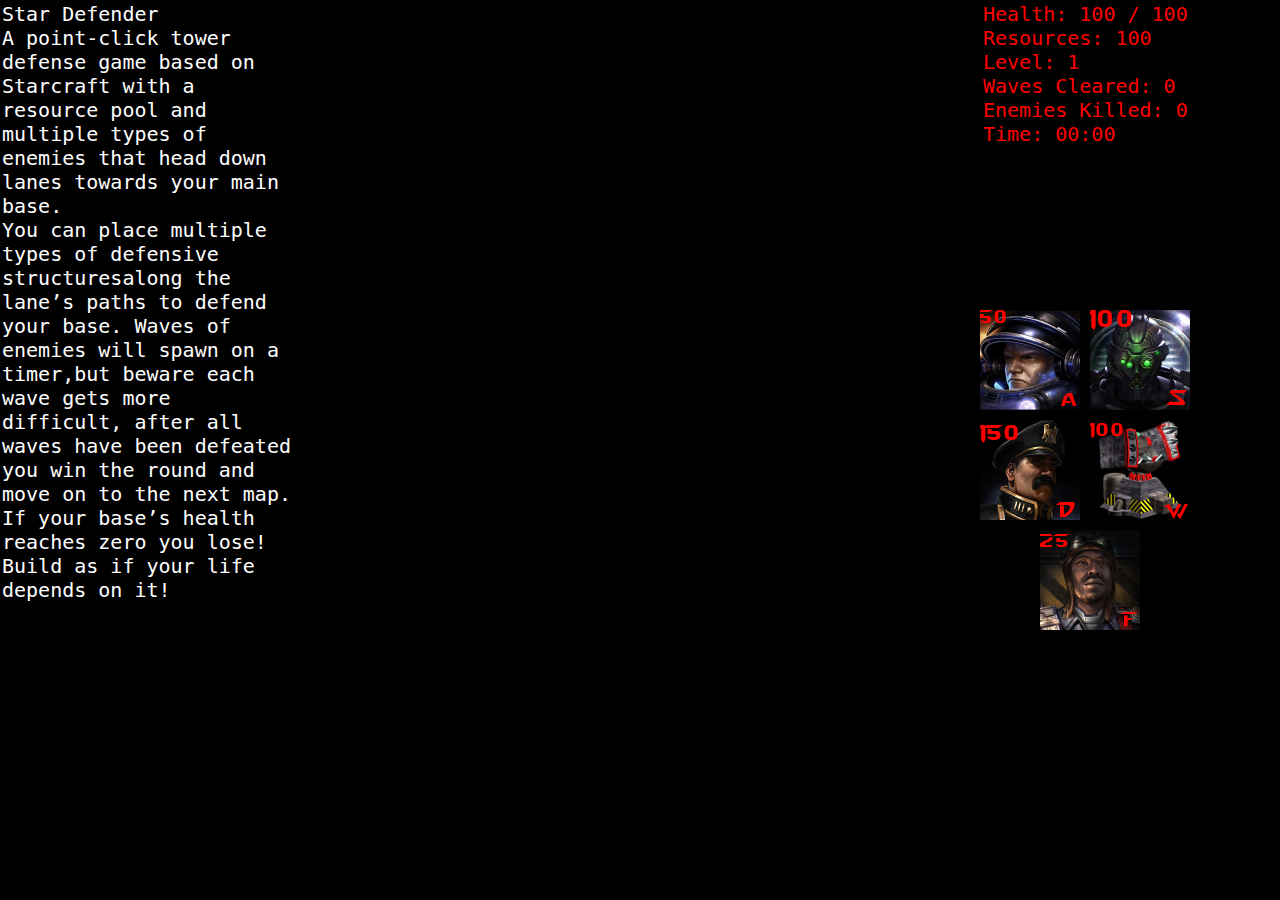
==== game.html @ 60e78f02 "Added intro screen" ====
<!DOCTYPE html>
<html>

<head>
    <link rel="icon" type="image/png" href="./misc/favicon.png">
    <link rel="stylesheet" type="text/css" href="./css/main.css">
    <meta charset="utf-8">
    <title>Star Defender</title>
    <script type="text/javascript" src="./gameengine.js"></script>
    <script type="text/javascript" src="./assetmanager.js"></script>
    <script type="text/javascript" src="./main.js"></script>
    <script type="text/javascript" src="./ui.js"></script>
    <script type="text/javascript" src="./map.js"></script>
    <script type="text/javascript" src="./groundunit.js"></script>
    <script type="text/javascript" src="./animation.js"></script>
    <script type="text/javascript" src="./defender.js"></script>
    <script type="text/javascript" src="./mouse.js"></script>
    <script type="text/javascript" src="./generator.js"></script>
    <script type="text/javascript" src="./projectile.js"></script>
    <script type="text/javascript" src="./wave.js"></script>
    <script type="text/javascript" src="./level.js"></script>
    <script type="text/javascript" src="./scv.js"></script>
</head>

<body unselectable="on">
    <textarea id="gameInfo" readonly=true height="770" width="300"></textarea>
    <canvas id="gameWorld" tabindex="1" width="770" height="770"></canvas>
    <canvas id="gameWorld2" width="770" height="770"></canvas>
    <textarea id="uiText" readonly=true height="385" width="300"></textarea>
    <canvas id="uiButtons" width="300" height="385" style="background: transparent"></canvas>
</body>

</html>
---- css/main.css ----
body {
    background-color: black;
    -webkit-touch-callout: none;
    -webkit-user-select: none;
    -khtml-user-select: none;
    -moz-user-select: none;
    -ms-user-select: none;
    -o-user-select: none;
    user-select: none;
}

textarea {
    resize: none;
    width: 295px;
    height: 300px;
    font-size: 20px;
    font: Georgia;
    background-color: black;
    color: red;
    border: none;
    overflow: hidden;
    box-shadow: none;
    -webkit-box-shadow: none;
    -moz-box-shadow: none;
    outline: none;
    -moz-user-select: none;
    -khtml-user-select: none;
    -webkit-user-select: none;
    -ms-user-select: none;
    user-select: none;
}

#uiText {
    position: absolute;
    right: 0px;
    top: 0px;
}

#uiButtons {
    position: absolute;
    right: 0px;
    top: 310px;
    z-index: 3;
}

#gameInfo {
    position: absolute;
    left: 0px;
    top: 0px;
    height: 770px;
    color: white;
}

#gameWorld {
    background: transparent;
    position: absolute;
    left: 330px;
    top: 0px;
    z-index: 1;
}

#gameWorld2 {
    background: transparent;
    position: absolute;
    left: 300px;
    top: 0px;
    z-index: 2;
    pointer-events: none;
}

.gameInfo {
    resize: none;
    width: 300px;
    height: 770px;
    font-size: 20px;
    font: Georgia;
    background-color: black;
    color: red;
    border: none;
    overflow: visible;
    box-shadow: none;
    -webkit-box-shadow: none;
    -moz-box-shadow: none;
    outline: none;
    -moz-user-select: none;
    -khtml-user-select: none;
    -webkit-user-select: none;
    -ms-user-select: none;
    user-select: none;
}
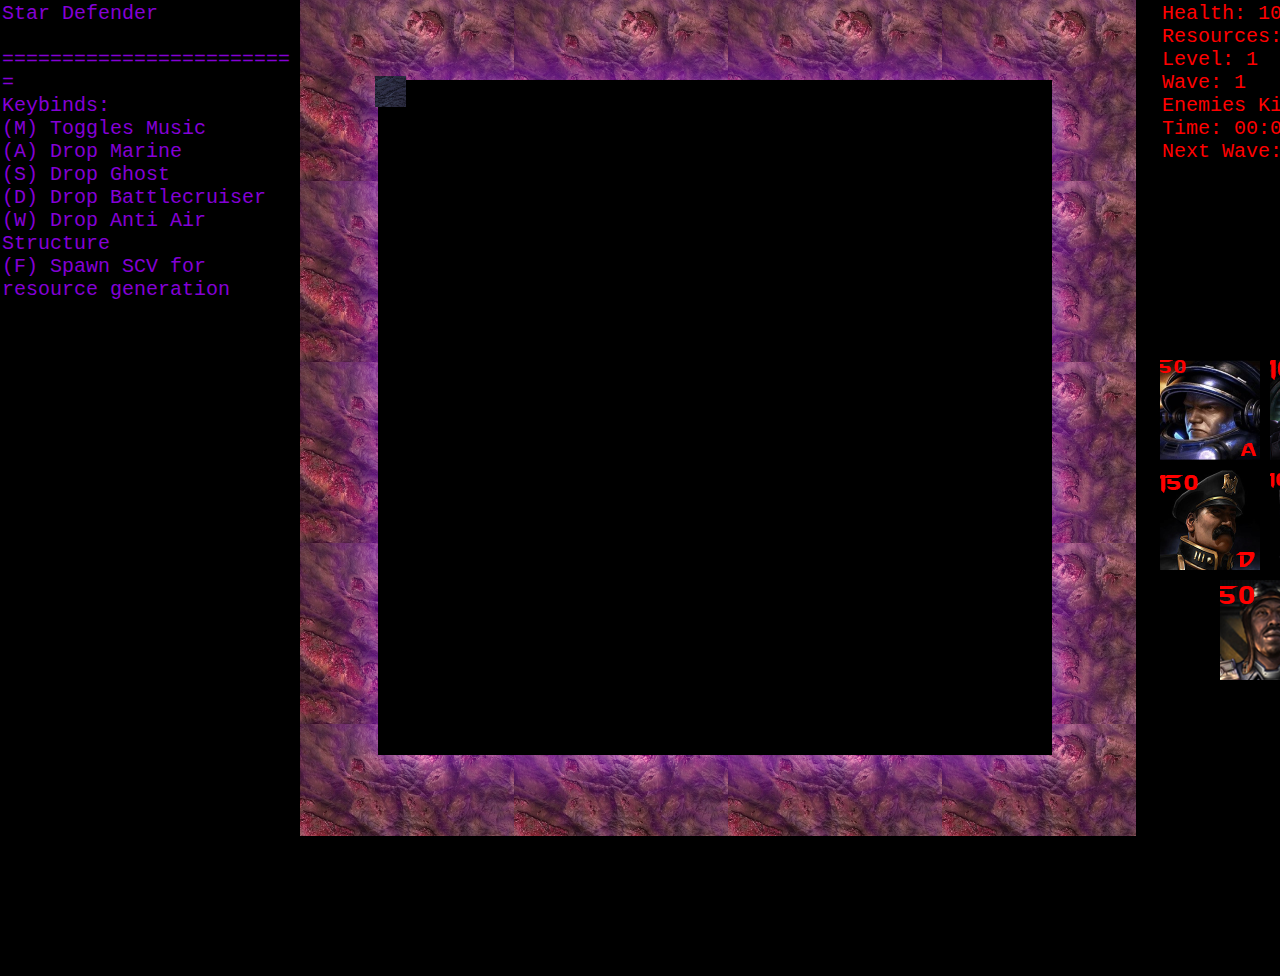
==== commit 3a9873ad: "Webpage UI" ====
--- a/game.html
+++ b/game.html
@@ -24,6 +24,7 @@
 
 <body unselectable="on">
     <textarea id="gameInfo" readonly=true height="770" width="300"></textarea>
+    <img id="gameBorder" src="./img/ui/gameBorder.png" height="836" width="836"></img>
     <canvas id="gameWorld" tabindex="1" width="770" height="770"></canvas>
     <canvas id="gameWorld2" width="770" height="770"></canvas>
     <textarea id="uiText" readonly=true height="385" width="300"></textarea>
--- a/css/main.css
+++ b/css/main.css
@@ -32,14 +32,14 @@
 
 #uiText {
     position: absolute;
-    right: 0px;
+    left: 1160px;
     top: 0px;
 }
 
 #uiButtons {
     position: absolute;
-    right: 0px;
-    top: 310px;
+    left: 1160px;
+    top: 360px;
     z-index: 3;
 }
 
@@ -48,24 +48,33 @@
     left: 0px;
     top: 0px;
     height: 770px;
-    color: white;
+    color: #8400d6;
 }
 
 #gameWorld {
     background: transparent;
     position: absolute;
-    left: 330px;
-    top: 0px;
+    left: 375px;
+    top: 76px;
     z-index: 1;
+    outline: none;
 }
 
 #gameWorld2 {
     background: transparent;
     position: absolute;
+    left: 375px;
+    top: 76px;
+    z-index: 2;
+    pointer-events: none;
+    outline: none;
+}
+
+#gameBorder {
+    position: absolute;
     left: 300px;
     top: 0px;
-    z-index: 2;
-    pointer-events: none;
+    z-index: -1;
 }
 
 .gameInfo {
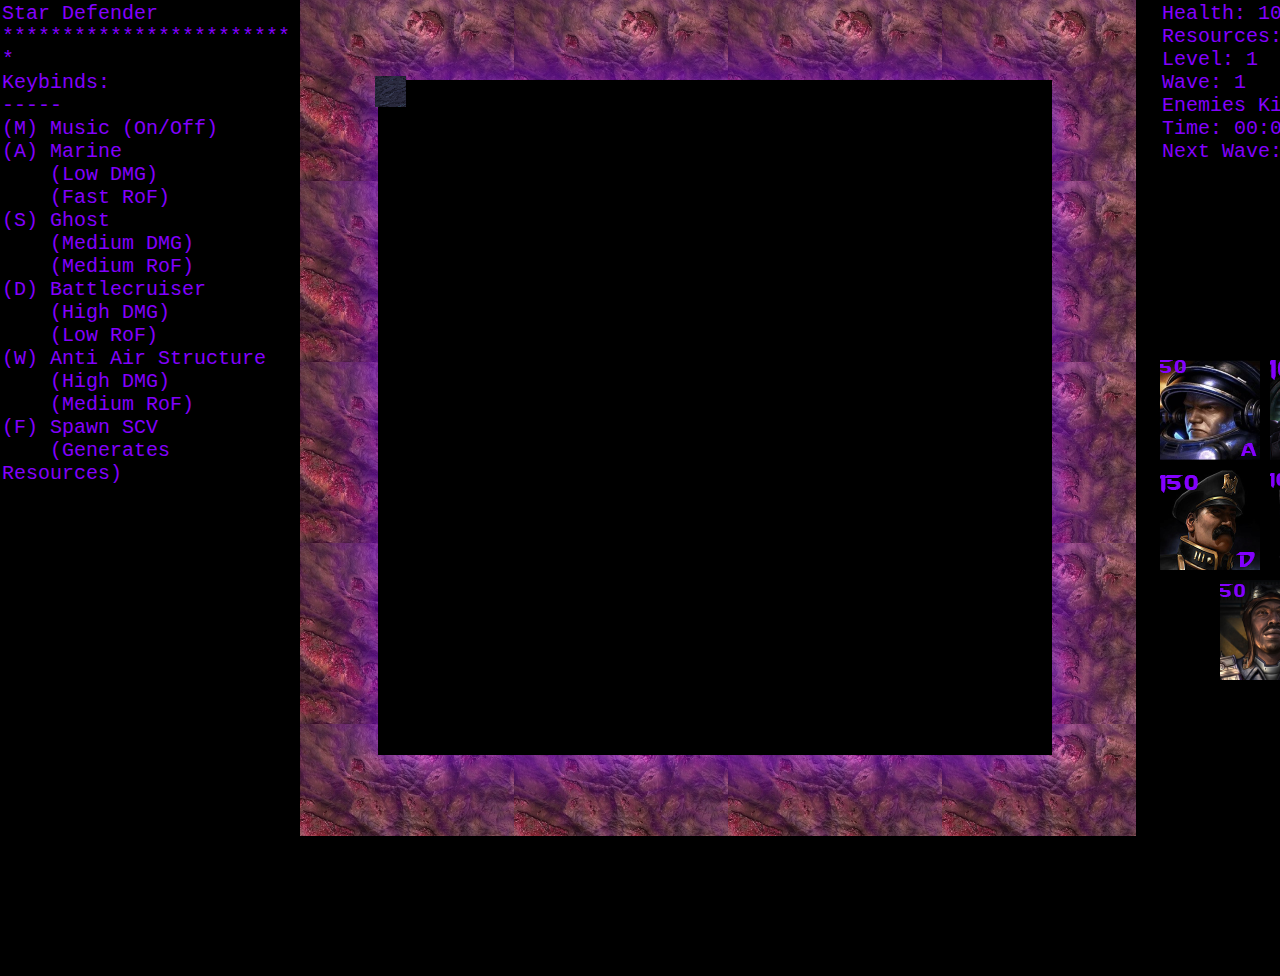
==== commit 3c5d7289: "Merge branch 'master' of https://github.com/JacobRReed/StarDefender into DesktoLaptop merig into des" ====
--- a/game.html
+++ b/game.html
@@ -27,6 +27,7 @@
     <img id="gameBorder" src="./img/ui/gameBorder.png" height="836" width="836"></img>
     <canvas id="gameWorld" tabindex="1" width="770" height="770"></canvas>
     <canvas id="gameWorld2" width="770" height="770"></canvas>
+    <canvas id="gameOverlayScreen" width="836" height="836"></canvas>
     <textarea id="uiText" readonly=true height="385" width="300"></textarea>
     <canvas id="uiButtons" width="300" height="385" style="background: transparent"></canvas>
 </body>
--- a/css/main.css
+++ b/css/main.css
@@ -34,6 +34,7 @@
     position: absolute;
     left: 1160px;
     top: 0px;
+    color: #8300fe;
 }
 
 #uiButtons {
@@ -48,7 +49,7 @@
     left: 0px;
     top: 0px;
     height: 770px;
-    color: #8400d6;
+    color: #8300fe;
 }
 
 #gameWorld {
@@ -70,6 +71,16 @@
     outline: none;
 }
 
+#gameOverlayScreen {
+    background: transparent;
+    position: absolute;
+    left: 300px;
+    top: 0px;
+    z-index: 3;
+    pointer-events: none;
+    outline: none;
+}
+
 #gameBorder {
     position: absolute;
     left: 300px;
@@ -84,7 +95,6 @@
     font-size: 20px;
     font: Georgia;
     background-color: black;
-    color: red;
     border: none;
     overflow: visible;
     box-shadow: none;
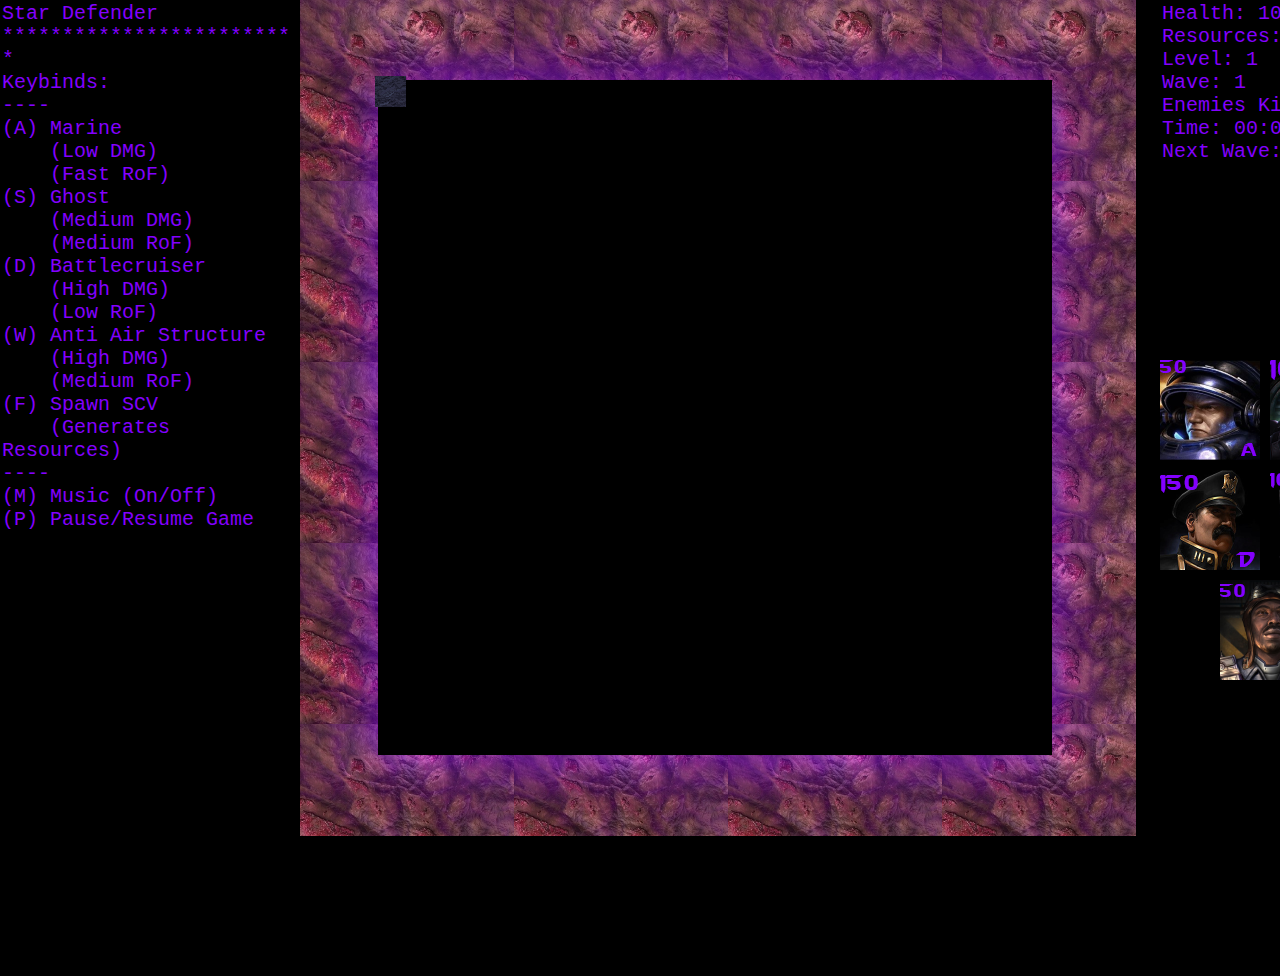
==== commit 637ae8c5: "Added dropship - still kinda buggy" ====
--- a/game.html
+++ b/game.html
@@ -20,6 +20,7 @@
     <script type="text/javascript" src="./wave.js"></script>
     <script type="text/javascript" src="./level.js"></script>
     <script type="text/javascript" src="./scv.js"></script>
+	<script type="text/javascript" src="./dropship.js"></script>
 </head>
 
 <body unselectable="on">
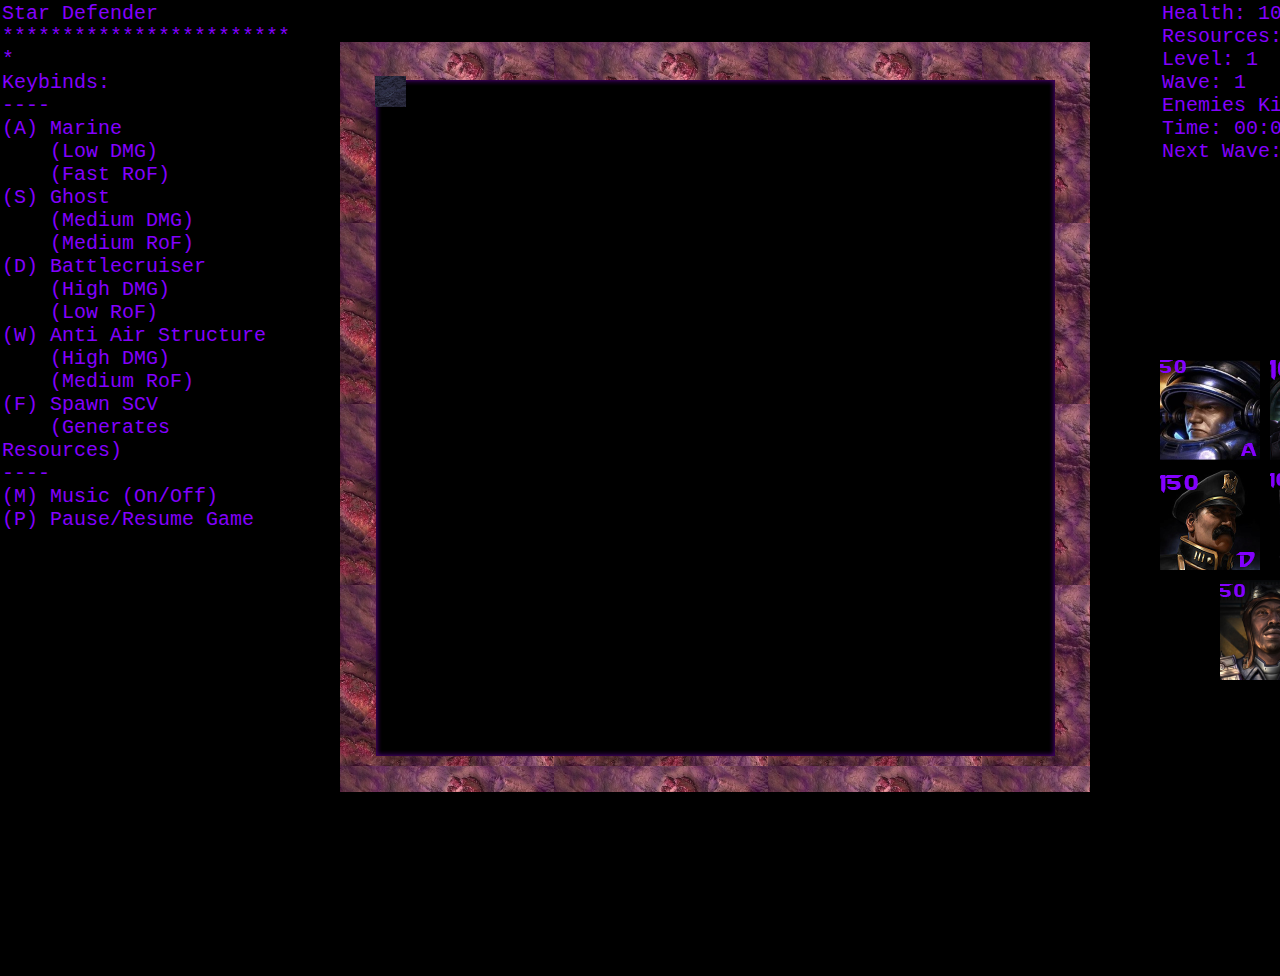
==== commit 3223b236: "Changed border layout" ====
--- a/game.html
+++ b/game.html
@@ -20,12 +20,12 @@
     <script type="text/javascript" src="./wave.js"></script>
     <script type="text/javascript" src="./level.js"></script>
     <script type="text/javascript" src="./scv.js"></script>
-	<script type="text/javascript" src="./dropship.js"></script>
+    <script type="text/javascript" src="./dropship.js"></script>
 </head>
 
 <body unselectable="on">
     <textarea id="gameInfo" readonly=true height="770" width="300"></textarea>
-    <img id="gameBorder" src="./img/ui/gameBorder.png" height="836" width="836"></img>
+    <img id="gameBorder" src="./img/ui/gameBorder.png" height="750" width="750"></img>
     <canvas id="gameWorld" tabindex="1" width="770" height="770"></canvas>
     <canvas id="gameWorld2" width="770" height="770"></canvas>
     <canvas id="gameOverlayScreen" width="836" height="836"></canvas>
--- a/css/main.css
+++ b/css/main.css
@@ -83,8 +83,8 @@
 
 #gameBorder {
     position: absolute;
-    left: 300px;
-    top: 0px;
+    left: 340px;
+    top: 42px;
     z-index: -1;
 }
 
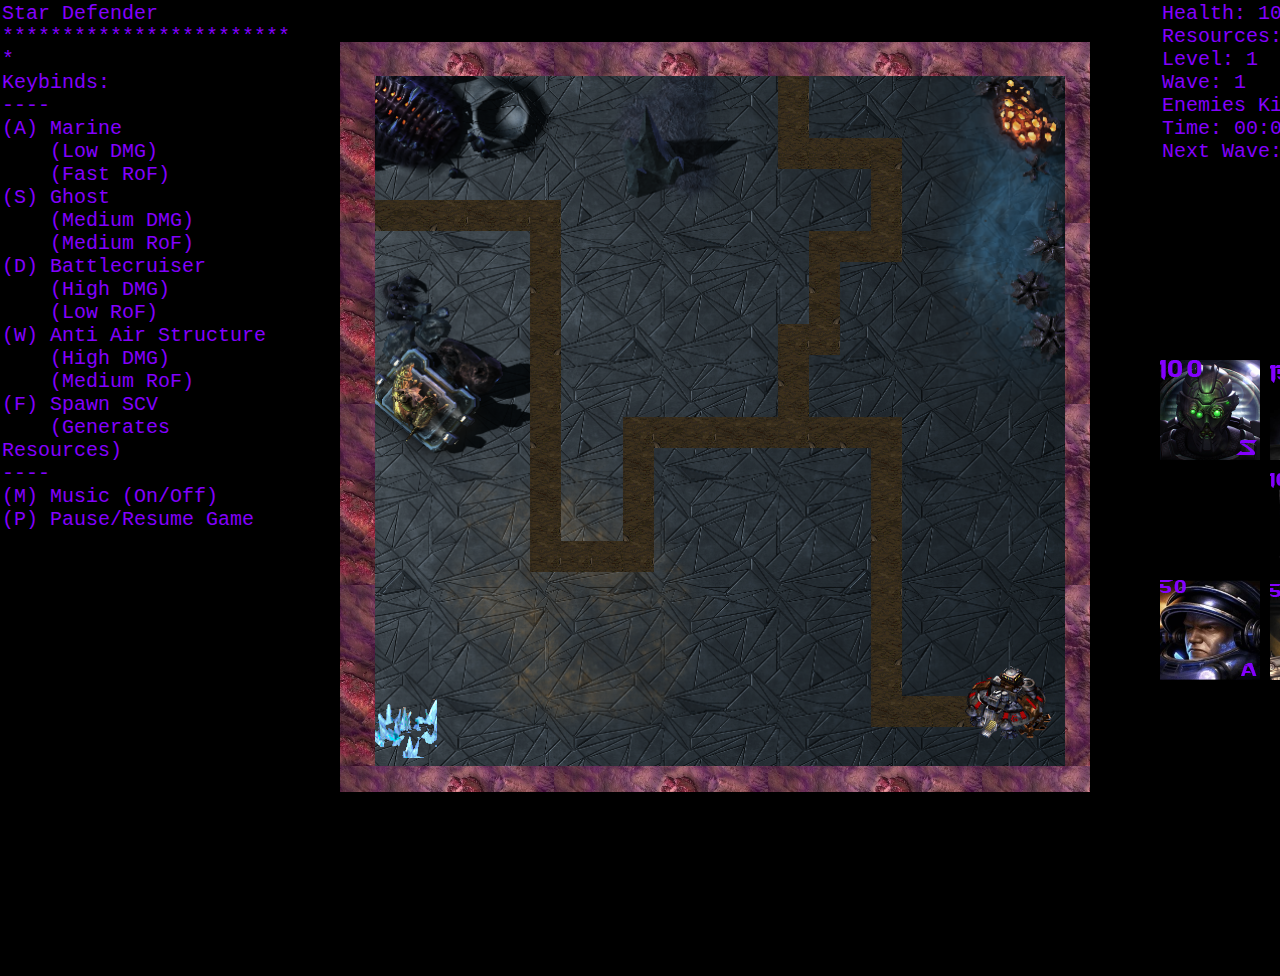
==== commit ca39d3f8: "added firebat portrait and sprites" ====
--- a/game.html
+++ b/game.html
@@ -1,5 +1,6 @@
-<!DOCTYPE html>
+﻿<!DOCTYPE html>
 <html>
+<!---->
 
 <head>
     <link rel="icon" type="image/png" href="./misc/favicon.png">
@@ -21,6 +22,7 @@
     <script type="text/javascript" src="./level.js"></script>
     <script type="text/javascript" src="./scv.js"></script>
     <script type="text/javascript" src="./dropship.js"></script>
+    <script type="text/javascript" src="./boss.js"></script>
 </head>
 
 <body unselectable="on">
@@ -30,7 +32,7 @@
     <canvas id="gameWorld2" width="770" height="770"></canvas>
     <canvas id="gameOverlayScreen" width="836" height="836"></canvas>
     <textarea id="uiText" readonly=true height="385" width="300"></textarea>
-    <canvas id="uiButtons" width="300" height="385" style="background: transparent"></canvas>
+    <canvas id="uiButtons" width="300" height="500" style="background: transparent"></canvas>
 </body>
 
 </html>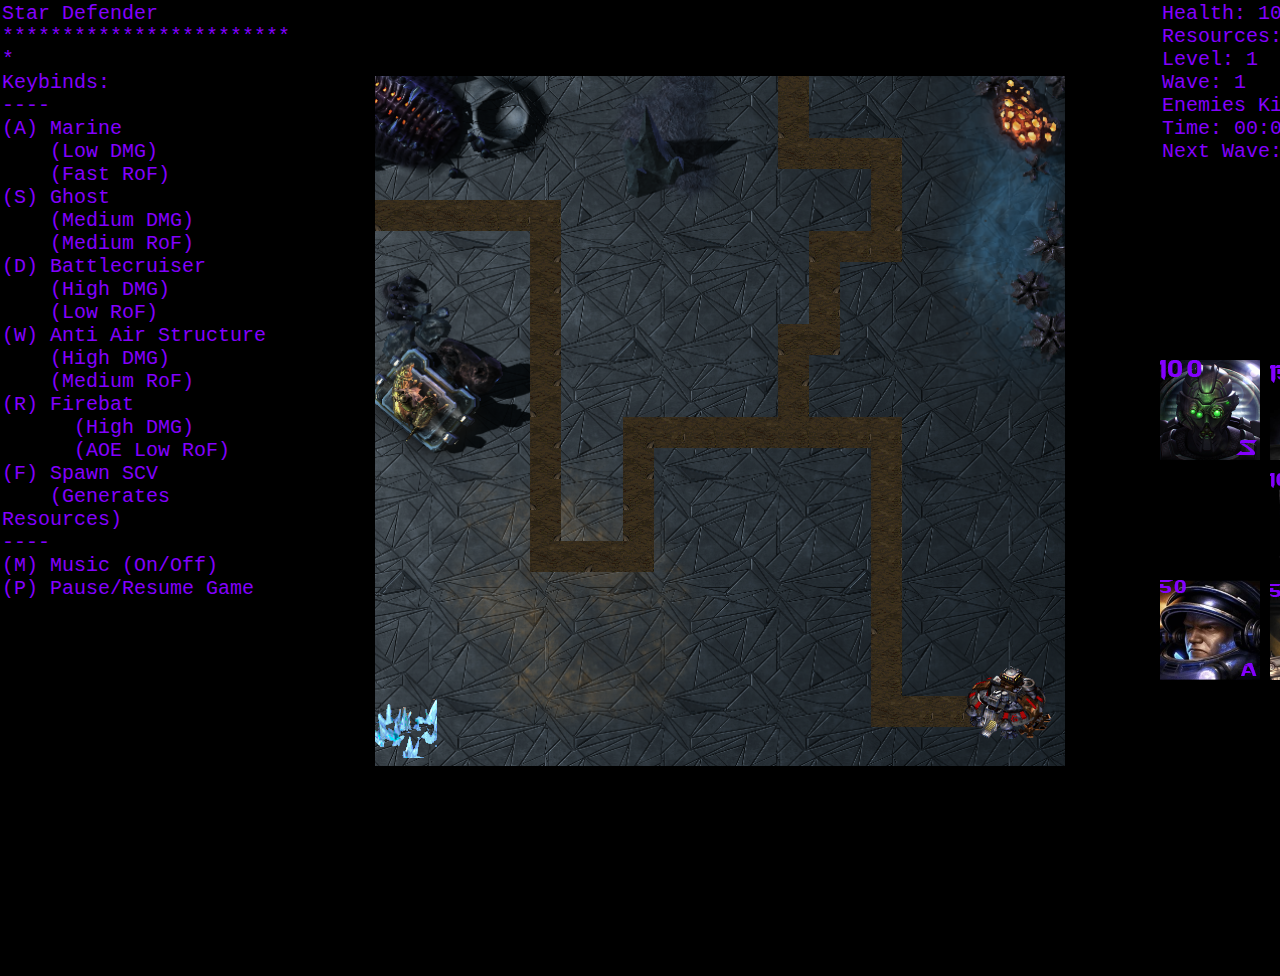
==== commit da1fae1b: "Merge branch 'master' of https://github.com/JacobRReed/StarDefender" ====
--- a/game.html
+++ b/game.html
@@ -23,11 +23,12 @@
     <script type="text/javascript" src="./scv.js"></script>
     <script type="text/javascript" src="./dropship.js"></script>
     <script type="text/javascript" src="./boss.js"></script>
+    <script type="text/javascript" src="./directional_projectile.js"></script>
 </head>
 
 <body unselectable="on">
     <textarea id="gameInfo" readonly=true height="770" width="300"></textarea>
-    <img id="gameBorder" src="./img/ui/gameBorder.png" height="750" width="750"></img>
+
     <canvas id="gameWorld" tabindex="1" width="770" height="770"></canvas>
     <canvas id="gameWorld2" width="770" height="770"></canvas>
     <canvas id="gameOverlayScreen" width="836" height="836"></canvas>
